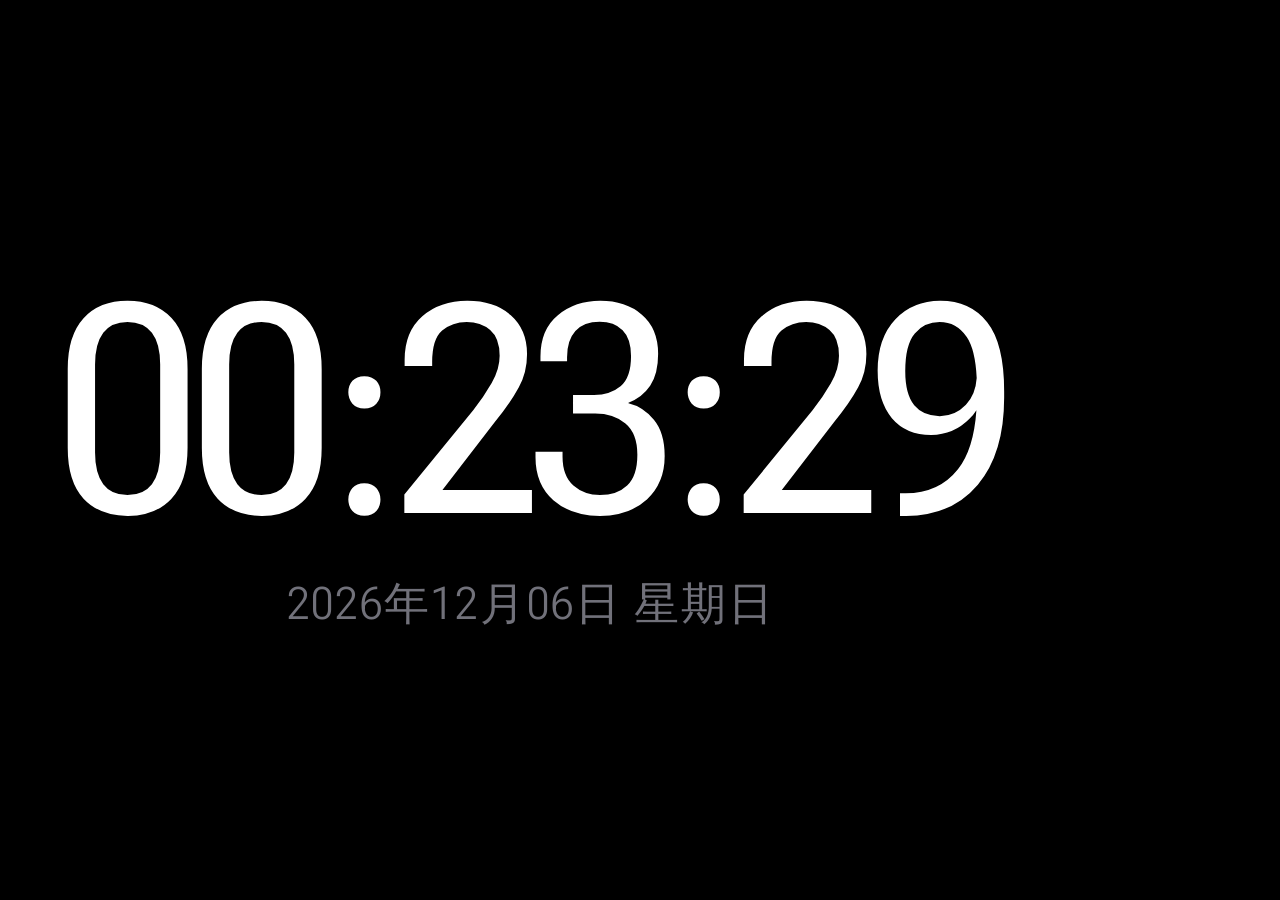
==== display.html @ ad178c29 "feat: initial commit for stage timer studio" ====
<!DOCTYPE html>
<html lang="zh-Hant">
<head>
  <meta charset="UTF-8">
  <meta name="viewport" content="width=device-width, initial-scale=1.0">
  <title>TMR 舞台展示時鐘</title>
  
  <!-- Roboto Flex (Tabular Monospace Figures) & Material Symbols Rounded -->
  <link rel="preconnect" href="https://fonts.googleapis.com">
  <link rel="preconnect" href="https://fonts.gstatic.com" crossorigin>
  <link href="https://fonts.googleapis.com/css2?family=Roboto+Flex:wght@300;400;500;600;700;800&display=swap" rel="stylesheet">
  <link href="https://fonts.googleapis.com/css2?family=Material+Symbols+Rounded:opsz,wght,FILL,GRAD@20..48,400..500,0,0" rel="stylesheet">
  
  <link rel="stylesheet" href="./css/display.css">
</head>
<body>

  <!-- Floating HUD Toolbar (appears on mouse hover) -->
  <aside id="hud-controls" aria-label="展示視窗工具列">
    <div class="sync-dot" id="sync-indicator" title="與控制台同步連線正常"></div>
    <button class="hud-btn" id="btn-fullscreen" title="切換全螢幕 (F)">
      <span class="material-symbols-rounded">fullscreen</span>
    </button>
  </aside>

  <!-- Main Stage Canvas -->
  <main id="stage-container">
    
    <!-- Layer (a): 目前時間 Current Time -->
    <section id="layer-time" class="layer-wrapper" aria-label="目前時間">
      <div class="clock-content" id="content-time">
        <div class="time-box">
          <div class="clock-digits tabular-nums" id="digits-time">00:00:00</div>
          <div class="clock-subline" id="subline-date"></div>
        </div>
        <div class="icon-slot" id="icon-time">
          <span class="material-symbols-rounded" id="icon-symbol-time">watch</span>
        </div>
      </div>
    </section>

    <!-- Layer (b): 正計時 Count-Up -->
    <section id="layer-countup" class="layer-wrapper" aria-label="正計時">
      <div class="clock-content" id="content-countup">
        <div class="clock-digits tabular-nums" id="digits-countup">00:00</div>
        <div class="icon-slot" id="icon-countup">
          <span class="material-symbols-rounded" id="icon-symbol-countup">timer_arrow_up</span>
        </div>
      </div>
    </section>

    <!-- Layer (c): 倒數計時 Countdown -->
    <section id="layer-countdown" class="layer-wrapper" aria-label="倒數計時">
      <div class="clock-content" id="content-countdown">
        <div class="clock-digits tabular-nums" id="digits-countdown">05:00</div>
        <div class="icon-slot" id="icon-countdown">
          <span class="material-symbols-rounded" id="icon-symbol-countdown">timer_arrow_down</span>
        </div>
      </div>
    </section>

    <!-- Layer (d): 黑畫面 Blackout -->
    <section id="layer-blackout" class="layer-wrapper" aria-label="黑畫面"></section>

  </main>

  <script src="./js/audio.js"></script>
  <script src="./js/state.js"></script>
  <script src="./js/display.js"></script>
</body>
</html>
---- css/display.css ----
/* Google Fonts: Roboto Flex & Material Symbols Rounded */
@import url('https://fonts.googleapis.com/css2?family=Roboto+Flex:wght@300;400;500;600;700;800&display=swap');
@import url('https://fonts.googleapis.com/css2?family=Material+Symbols+Rounded:opsz,wght,FILL,GRAD@20..48,400..500,0,0');

:root {
  --bg-color: #000000;
  --text-normal: #ffffff;
  --text-red: #ef4444;
  --text-dim: #71717a;
  --icon-white: #ffffff;
  --icon-green: #22c55e;
  --icon-orange: #f97316;
  --icon-lightblue: #38bdf8;
  --icon-yellow: #facc15;
  --fade-duration: 400ms;
}

* {
  margin: 0;
  padding: 0;
  box-sizing: border-box;
  user-select: none;
  -webkit-user-select: none;
}

html, body {
  width: 100%;
  height: 100%;
  overflow: hidden;
  background-color: var(--bg-color);
  color: var(--text-normal);
  font-family: 'Roboto Flex', -apple-system, BlinkMacSystemFont, 'Segoe UI', Roboto, sans-serif;
  cursor: default;
}

/* Tabular figures (monospace numbers) for Roboto Flex */
.tabular-nums {
  font-variant-numeric: tabular-nums;
  font-feature-settings: 'tnum' 1;
}

/* Material Symbols Rounded: Not Fill, Weight 400-500 */
.material-symbols-rounded {
  font-family: 'Material Symbols Rounded';
  font-weight: 450;
  font-style: normal;
  display: inline-block;
  line-height: 1;
  text-transform: none;
  letter-spacing: normal;
  word-wrap: normal;
  white-space: nowrap;
  direction: ltr;
  font-variation-settings: 'FILL' 0, 'wght' 450, 'GRAD' 0, 'opsz' 48;
}

/* Main Display Container */
#stage-container {
  position: relative;
  width: 100vw;
  height: 100vh;
  display: flex;
  align-items: center;
  justify-content: center;
  background-color: var(--bg-color);
}

/* Stage Layers Wrapper */
.layer-wrapper {
  position: absolute;
  top: 0;
  left: 0;
  width: 100%;
  height: 100%;
  display: flex;
  align-items: center;
  justify-content: center;
  opacity: 0;
  visibility: hidden;
  pointer-events: none;
  transition: opacity var(--fade-duration) cubic-bezier(0.4, 0, 0.2, 1),
              visibility var(--fade-duration) cubic-bezier(0.4, 0, 0.2, 1);
}

/* Active Layer */
.layer-wrapper.active {
  opacity: 1;
  visibility: visible;
  pointer-events: auto;
}

/* Instant transition if fade animation disabled */
.no-fade .layer-wrapper {
  transition: none !important;
}

/* Blackout layer */
#layer-blackout {
  background-color: #000000;
  z-index: 50;
}

/* Clock Content Box */
.clock-content {
  display: flex;
  align-items: center;
  justify-content: center;
  gap: clamp(1rem, 3vw, 3.5rem);
  text-align: center;
  padding: 1rem;
}

/* Clock layout with icon on left */
.clock-content.icon-left {
  flex-direction: row-reverse;
}

/* Primary Timer Digits */
.clock-digits {
  font-size: min(23vw, 36vh);
  font-weight: 500;
  line-height: 1;
  letter-spacing: -0.02em;
  color: var(--text-normal);
  text-shadow: 0 4px 30px rgba(0, 0, 0, 0.8);
  font-variant-numeric: tabular-nums;
  font-feature-settings: 'tnum' 1;
  transition: color 250ms ease, text-shadow 250ms ease;
}

/* Overtime styling in countdown */
.clock-digits.overtime {
  color: var(--text-red) !important;
  text-shadow: 0 0 35px rgba(239, 68, 68, 0.6), 0 0 70px rgba(239, 68, 68, 0.25) !important;
  animation: overtimePulse 2s ease-in-out infinite;
}

@keyframes overtimePulse {
  0%, 100% {
    opacity: 1;
  }
  50% {
    opacity: 0.88;
  }
}

/* Date/Seconds subline for current time */
.clock-subline {
  font-size: min(4vw, 5vh);
  font-weight: 400;
  color: var(--text-dim);
  margin-top: clamp(0.5rem, 1.5vh, 1.5rem);
  letter-spacing: 0.05em;
}

.time-box {
  display: flex;
  flex-direction: column;
  align-items: center;
  justify-content: center;
}

/* Icon Slot Beside Clock */
.icon-slot {
  display: flex;
  align-items: center;
  justify-content: center;
  width: min(14vw, 22vh);
  height: min(14vw, 22vh);
  opacity: 0;
  transform: scale(0.75);
  transition: opacity 300ms cubic-bezier(0.16, 1, 0.3, 1),
              transform 300ms cubic-bezier(0.16, 1, 0.3, 1);
  pointer-events: none;
}

.icon-slot.visible {
  opacity: 1;
  transform: scale(1);
}

/* Material symbol in slot */
.icon-slot .material-symbols-rounded {
  font-size: min(13vw, 20vh);
  font-variation-settings: 'FILL' 0, 'wght' 450, 'GRAD' 0, 'opsz' 48;
}

/* Icon Colors */
.icon-slot.color-white {
  color: var(--icon-white);
  filter: drop-shadow(0 0 16px rgba(255, 255, 255, 0.5));
}

.icon-slot.color-green {
  color: var(--icon-green);
  filter: drop-shadow(0 0 20px rgba(34, 197, 94, 0.6));
}

.icon-slot.color-orange {
  color: var(--icon-orange);
  filter: drop-shadow(0 0 20px rgba(249, 115, 22, 0.6));
}

.icon-slot.color-lightblue {
  color: var(--icon-lightblue);
  filter: drop-shadow(0 0 20px rgba(56, 189, 248, 0.6));
}

.icon-slot.color-yellow {
  color: var(--icon-yellow);
  filter: drop-shadow(0 0 24px rgba(250, 204, 21, 0.7));
  animation: bellRingAnim 0.8s ease-in-out infinite alternate;
}

/* Subtle bell ringing animation */
@keyframes bellRingAnim {
  0% {
    transform: rotate(-14deg) scale(1);
  }
  100% {
    transform: rotate(14deg) scale(1.08);
  }
}

/* Overlay Quick HUD Controls (Hidden by default, shown on mouse move) */
#hud-controls {
  position: fixed;
  top: 1rem;
  right: 1rem;
  display: flex;
  align-items: center;
  gap: 0.75rem;
  padding: 0.5rem 0.75rem;
  background: rgba(24, 24, 27, 0.75);
  backdrop-filter: blur(12px);
  -webkit-backdrop-filter: blur(12px);
  border: 1px solid rgba(255, 255, 255, 0.12);
  border-radius: 9999px;
  z-index: 100;
  opacity: 0;
  transition: opacity 300ms ease;
}

#hud-controls.show {
  opacity: 1;
}

.hud-btn {
  background: transparent;
  border: none;
  color: #a1a1aa;
  cursor: pointer;
  padding: 0.35rem;
  display: flex;
  align-items: center;
  justify-content: center;
  border-radius: 50%;
  transition: all 150ms ease;
}

.hud-btn:hover {
  color: #ffffff;
  background: rgba(255, 255, 255, 0.15);
}

.hud-btn .material-symbols-rounded {
  font-size: 1.35rem;
}

.sync-dot {
  width: 8px;
  height: 8px;
  border-radius: 50%;
  background-color: #22c55e;
  box-shadow: 0 0 8px #22c55e;
  margin-right: 0.25rem;
}
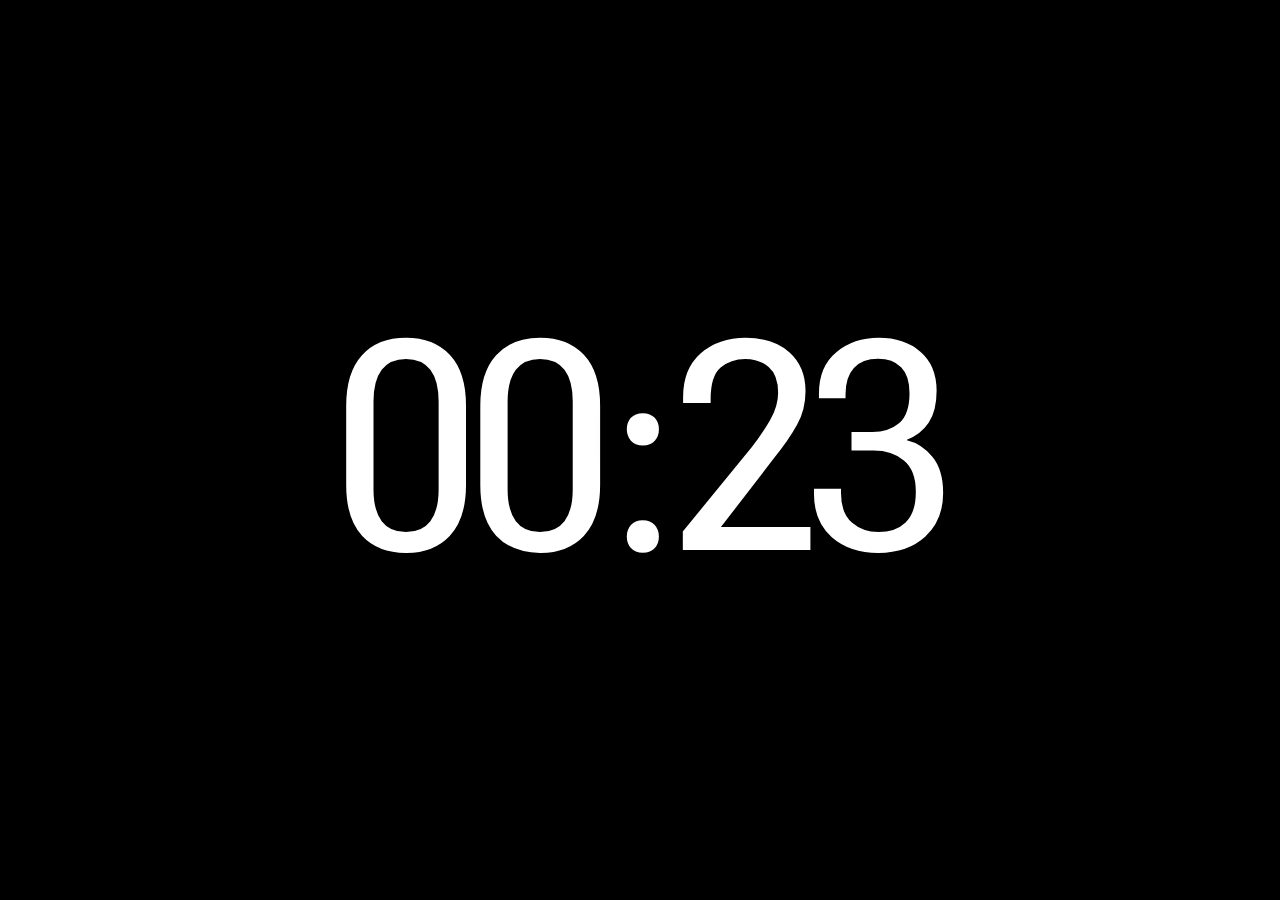
==== commit e377637b: "feat: upgrade UI to daisyui, roboto flex xtra 468, colon blink, start/pause toggle, and icon modes" ====
--- a/display.html
+++ b/display.html
@@ -5,17 +5,17 @@
   <meta name="viewport" content="width=device-width, initial-scale=1.0">
   <title>TMR 舞台展示時鐘</title>
   
-  <!-- Roboto Flex (Tabular Monospace Figures) & Material Symbols Rounded -->
+  <!-- Roboto Flex (XTRA 468, wght 500) & Material Symbols Rounded -->
   <link rel="preconnect" href="https://fonts.googleapis.com">
   <link rel="preconnect" href="https://fonts.gstatic.com" crossorigin>
-  <link href="https://fonts.googleapis.com/css2?family=Roboto+Flex:wght@300;400;500;600;700;800&display=swap" rel="stylesheet">
+  <link href="https://fonts.googleapis.com/css2?family=Roboto+Flex:XTRA,wght@323..603,100..1000&display=swap" rel="stylesheet">
   <link href="https://fonts.googleapis.com/css2?family=Material+Symbols+Rounded:opsz,wght,FILL,GRAD@20..48,400..500,0,0" rel="stylesheet">
   
   <link rel="stylesheet" href="./css/display.css">
 </head>
 <body>
 
-  <!-- Floating HUD Toolbar (appears on mouse hover) -->
+  <!-- Floating HUD Toolbar -->
   <aside id="hud-controls" aria-label="展示視窗工具列">
     <div class="sync-dot" id="sync-indicator" title="與控制台同步連線正常"></div>
     <button class="hud-btn" id="btn-fullscreen" title="切換全螢幕 (F)">
@@ -26,11 +26,12 @@
   <!-- Main Stage Canvas -->
   <main id="stage-container">
     
-    <!-- Layer (a): 目前時間 Current Time -->
+    <!-- Layer: 目前時間 Current Time -->
     <section id="layer-time" class="layer-wrapper" aria-label="目前時間">
-      <div class="clock-content" id="content-time">
+      <div class="clock-content mode-side" id="content-time">
+        <div class="side-spacer" aria-hidden="true"></div>
         <div class="time-box">
-          <div class="clock-digits tabular-nums" id="digits-time">00:00:00</div>
+          <div class="clock-digits tabular-nums" id="digits-time"></div>
           <div class="clock-subline" id="subline-date"></div>
         </div>
         <div class="icon-slot" id="icon-time">
@@ -39,27 +40,33 @@
       </div>
     </section>
 
-    <!-- Layer (b): 正計時 Count-Up -->
+    <!-- Layer: 正計時 Count-Up -->
     <section id="layer-countup" class="layer-wrapper" aria-label="正計時">
-      <div class="clock-content" id="content-countup">
-        <div class="clock-digits tabular-nums" id="digits-countup">00:00</div>
+      <div class="clock-content mode-side" id="content-countup">
+        <div class="side-spacer" aria-hidden="true"></div>
+        <div class="time-box">
+          <div class="clock-digits tabular-nums" id="digits-countup"></div>
+        </div>
         <div class="icon-slot" id="icon-countup">
           <span class="material-symbols-rounded" id="icon-symbol-countup">timer_arrow_up</span>
         </div>
       </div>
     </section>
 
-    <!-- Layer (c): 倒數計時 Countdown -->
+    <!-- Layer: 倒數計時 Countdown -->
     <section id="layer-countdown" class="layer-wrapper" aria-label="倒數計時">
-      <div class="clock-content" id="content-countdown">
-        <div class="clock-digits tabular-nums" id="digits-countdown">05:00</div>
+      <div class="clock-content mode-side" id="content-countdown">
+        <div class="side-spacer" aria-hidden="true"></div>
+        <div class="time-box">
+          <div class="clock-digits tabular-nums" id="digits-countdown"></div>
+        </div>
         <div class="icon-slot" id="icon-countdown">
           <span class="material-symbols-rounded" id="icon-symbol-countdown">timer_arrow_down</span>
         </div>
       </div>
     </section>
 
-    <!-- Layer (d): 黑畫面 Blackout -->
+    <!-- Layer: 黑畫面 Blackout -->
     <section id="layer-blackout" class="layer-wrapper" aria-label="黑畫面"></section>
 
   </main>
--- a/css/display.css
+++ b/css/display.css
@@ -1,5 +1,5 @@
-/* Google Fonts: Roboto Flex & Material Symbols Rounded */
-@import url('https://fonts.googleapis.com/css2?family=Roboto+Flex:wght@300;400;500;600;700;800&display=swap');
+/* Google Fonts: Roboto Flex (with XTRA & wght) and Material Symbols Rounded */
+@import url('https://fonts.googleapis.com/css2?family=Roboto+Flex:XTRA,wght@323..603,100..1000&display=swap');
 @import url('https://fonts.googleapis.com/css2?family=Material+Symbols+Rounded:opsz,wght,FILL,GRAD@20..48,400..500,0,0');
 
 :root {
@@ -7,7 +7,7 @@
   --text-normal: #ffffff;
   --text-red: #ef4444;
   --text-dim: #71717a;
-  --icon-white: #ffffff;
+  --icon-gray: #9ca3af;
   --icon-green: #22c55e;
   --icon-orange: #f97316;
   --icon-lightblue: #38bdf8;
@@ -29,17 +29,20 @@
   overflow: hidden;
   background-color: var(--bg-color);
   color: var(--text-normal);
-  font-family: 'Roboto Flex', -apple-system, BlinkMacSystemFont, 'Segoe UI', Roboto, sans-serif;
+  font-family: 'Roboto Flex', -apple-system, BlinkMacSystemFont, sans-serif;
   cursor: default;
 }
 
-/* Tabular figures (monospace numbers) for Roboto Flex */
-.tabular-nums {
+/* Tabular figures & Roboto Flex: Weight 500, Counter Width (XTRA) 468 */
+.clock-digits, .tabular-nums {
+  font-family: 'Roboto Flex', sans-serif;
+  font-weight: 500;
+  font-variation-settings: 'wght' 500, 'XTRA' 468;
   font-variant-numeric: tabular-nums;
   font-feature-settings: 'tnum' 1;
 }
 
-/* Material Symbols Rounded: Not Fill, Weight 400-500 */
+/* Material Symbols Rounded: Not Fill, Weight 450 */
 .material-symbols-rounded {
   font-family: 'Material Symbols Rounded';
   font-weight: 450;
@@ -54,7 +57,7 @@
   font-variation-settings: 'FILL' 0, 'wght' 450, 'GRAD' 0, 'opsz' 48;
 }
 
-/* Main Display Container */
+/* Stage container */
 #stage-container {
   position: relative;
   width: 100vw;
@@ -65,31 +68,27 @@
   background-color: var(--bg-color);
 }
 
-/* Stage Layers Wrapper */
+/* Layers: Crossfade animation using opacity only (avoids visibility snap bugs) */
 .layer-wrapper {
   position: absolute;
-  top: 0;
-  left: 0;
+  inset: 0;
   width: 100%;
   height: 100%;
   display: flex;
   align-items: center;
   justify-content: center;
   opacity: 0;
-  visibility: hidden;
   pointer-events: none;
-  transition: opacity var(--fade-duration) cubic-bezier(0.4, 0, 0.2, 1),
-              visibility var(--fade-duration) cubic-bezier(0.4, 0, 0.2, 1);
-}
-
-/* Active Layer */
+  transition: opacity var(--fade-duration) cubic-bezier(0.4, 0, 0.2, 1);
+  will-change: opacity;
+}
+
 .layer-wrapper.active {
   opacity: 1;
-  visibility: visible;
   pointer-events: auto;
 }
 
-/* Instant transition if fade animation disabled */
+/* Instant transition if fade disabled */
 .no-fade .layer-wrapper {
   transition: none !important;
 }
@@ -103,32 +102,91 @@
 /* Clock Content Box */
 .clock-content {
   display: flex;
-  align-items: center;
-  justify-content: center;
-  gap: clamp(1rem, 3vw, 3.5rem);
+  align-items: flex-start;
+  justify-content: center;
   text-align: center;
   padding: 1rem;
 }
 
-/* Clock layout with icon on left */
-.clock-content.icon-left {
-  flex-direction: row-reverse;
+/* --- Layout Mode 1: Side Icon (Symmetrical margins with identical left spacer) --- */
+.clock-content.mode-side {
+  flex-direction: row;
+  align-items: flex-start;
+  justify-content: center;
+  gap: clamp(1rem, 2.5vw, 3rem);
+}
+
+.clock-content.mode-side .side-spacer {
+  display: flex;
+  width: min(11.5vw, 18vh); /* Exactly identical to icon-slot width */
+  height: min(11.5vw, 18vh);
+  pointer-events: none;
+  visibility: hidden;
+  flex-shrink: 0;
+}
+
+.clock-content.mode-side .icon-slot {
+  display: flex;
+  align-items: flex-start;
+  justify-content: center;
+  width: min(11.5vw, 18vh);
+  height: min(11.5vw, 18vh);
+  font-size: min(11.5vw, 18vh); /* Exactly 1/2 of clock digits size */
+  line-height: 1;
+  opacity: 0;
+  transform: scale(0.85);
+  transition: opacity 180ms cubic-bezier(0.16, 1, 0.3, 1),
+              transform 180ms cubic-bezier(0.16, 1, 0.3, 1);
+  pointer-events: none;
+  flex-shrink: 0;
+  padding-top: 0.06em; /* Fine optical top align */
+}
+
+/* --- Layout Mode 2: Mini Icon Below (Centered, no side spacers needed) --- */
+.clock-content.mode-bottom {
+  flex-direction: column;
+  align-items: center;
+  justify-content: center;
+}
+
+.clock-content.mode-bottom .side-spacer {
+  display: none !important;
+}
+
+.clock-content.mode-bottom .icon-slot {
+  display: flex;
+  align-items: center;
+  justify-content: center;
+  margin-top: clamp(0.75rem, 2vh, 1.75rem);
+  font-size: min(6vw, 9vh); /* Mini version */
+  line-height: 1;
+  width: auto;
+  height: auto;
+  opacity: 0;
+  transform: scale(0.85);
+  transition: opacity 180ms cubic-bezier(0.16, 1, 0.3, 1),
+              transform 180ms cubic-bezier(0.16, 1, 0.3, 1);
+}
+
+/* --- Layout Mode 3: Hide Icon (No icons, no side spacers) --- */
+.clock-content.mode-none .side-spacer,
+.clock-content.mode-none .icon-slot {
+  display: none !important;
 }
 
 /* Primary Timer Digits */
 .clock-digits {
   font-size: min(23vw, 36vh);
-  font-weight: 500;
   line-height: 1;
   letter-spacing: -0.02em;
   color: var(--text-normal);
   text-shadow: 0 4px 30px rgba(0, 0, 0, 0.8);
-  font-variant-numeric: tabular-nums;
-  font-feature-settings: 'tnum' 1;
-  transition: color 250ms ease, text-shadow 250ms ease;
-}
-
-/* Overtime styling in countdown */
+  transition: color 200ms ease, text-shadow 200ms ease;
+  display: inline-flex;
+  align-items: baseline;
+}
+
+/* Overtime styling */
 .clock-digits.overtime {
   color: var(--text-red) !important;
   text-shadow: 0 0 35px rgba(239, 68, 68, 0.6), 0 0 70px rgba(239, 68, 68, 0.25) !important;
@@ -136,21 +194,28 @@
 }
 
 @keyframes overtimePulse {
-  0%, 100% {
-    opacity: 1;
-  }
-  50% {
-    opacity: 0.88;
-  }
-}
-
-/* Date/Seconds subline for current time */
+  0%, 100% { opacity: 1; }
+  50% { opacity: 0.88; }
+}
+
+/* Colons: Instant blinking without fade or transition */
+.digit-colon {
+  display: inline-block;
+  transition: none !important;
+}
+
+.digit-colon.colon-hidden {
+  opacity: 0 !important;
+}
+
+/* Date / seconds subline */
 .clock-subline {
   font-size: min(4vw, 5vh);
   font-weight: 400;
   color: var(--text-dim);
   margin-top: clamp(0.5rem, 1.5vh, 1.5rem);
   letter-spacing: 0.05em;
+  display: none;
 }
 
 .time-box {
@@ -160,35 +225,21 @@
   justify-content: center;
 }
 
-/* Icon Slot Beside Clock */
-.icon-slot {
-  display: flex;
-  align-items: center;
-  justify-content: center;
-  width: min(14vw, 22vh);
-  height: min(14vw, 22vh);
-  opacity: 0;
-  transform: scale(0.75);
-  transition: opacity 300ms cubic-bezier(0.16, 1, 0.3, 1),
-              transform 300ms cubic-bezier(0.16, 1, 0.3, 1);
-  pointer-events: none;
-}
-
+/* Icon slot active states */
 .icon-slot.visible {
-  opacity: 1;
-  transform: scale(1);
-}
-
-/* Material symbol in slot */
+  opacity: 1 !important;
+  transform: scale(1) !important;
+}
+
 .icon-slot .material-symbols-rounded {
-  font-size: min(13vw, 20vh);
-  font-variation-settings: 'FILL' 0, 'wght' 450, 'GRAD' 0, 'opsz' 48;
+  font-size: inherit;
+  line-height: 1;
 }
 
 /* Icon Colors */
-.icon-slot.color-white {
-  color: var(--icon-white);
-  filter: drop-shadow(0 0 16px rgba(255, 255, 255, 0.5));
+.icon-slot.color-gray {
+  color: var(--icon-gray);
+  filter: drop-shadow(0 0 12px rgba(156, 163, 175, 0.45));
 }
 
 .icon-slot.color-green {
@@ -209,20 +260,15 @@
 .icon-slot.color-yellow {
   color: var(--icon-yellow);
   filter: drop-shadow(0 0 24px rgba(250, 204, 21, 0.7));
-  animation: bellRingAnim 0.8s ease-in-out infinite alternate;
-}
-
-/* Subtle bell ringing animation */
+  animation: bellRingAnim 0.7s ease-in-out infinite alternate;
+}
+
 @keyframes bellRingAnim {
-  0% {
-    transform: rotate(-14deg) scale(1);
-  }
-  100% {
-    transform: rotate(14deg) scale(1.08);
-  }
-}
-
-/* Overlay Quick HUD Controls (Hidden by default, shown on mouse move) */
+  0% { transform: rotate(-12deg) scale(1); }
+  100% { transform: rotate(12deg) scale(1.08); }
+}
+
+/* Floating HUD Controls */
 #hud-controls {
   position: fixed;
   top: 1rem;
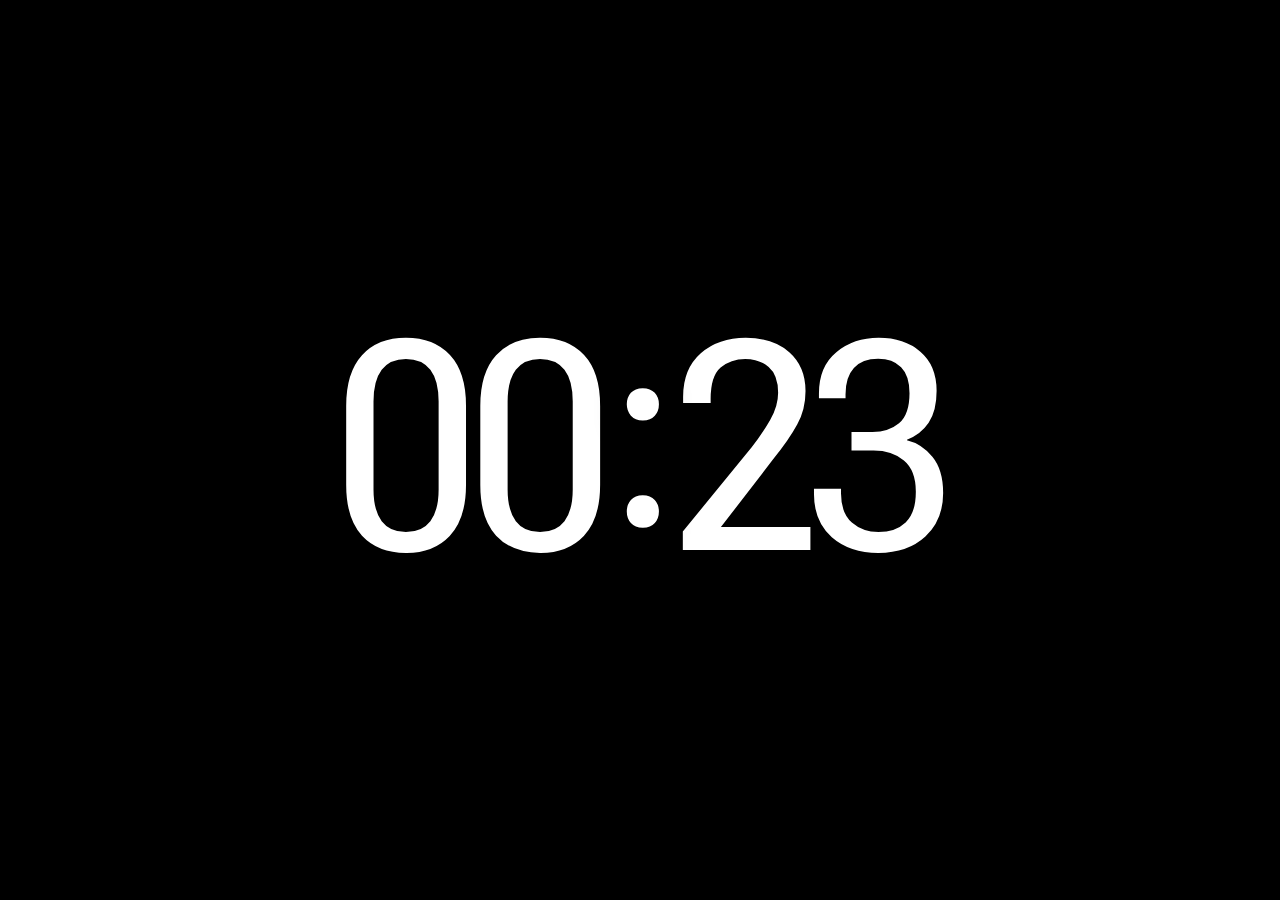
==== commit ad25d540: "feat: complete 14 user requirements including multi-icon queue, new bell presets, timer_pause, and m" ====
--- a/display.html
+++ b/display.html
@@ -4,6 +4,7 @@
   <meta charset="UTF-8">
   <meta name="viewport" content="width=device-width, initial-scale=1.0">
   <title>TMR 舞台展示時鐘</title>
+  <link rel="icon" type="image/svg+xml" href="./favicon.svg">
   
   <!-- Roboto Flex (XTRA 468, wght 500) & Material Symbols Rounded -->
   <link rel="preconnect" href="https://fonts.googleapis.com">
@@ -34,9 +35,7 @@
           <div class="clock-digits tabular-nums" id="digits-time"></div>
           <div class="clock-subline" id="subline-date"></div>
         </div>
-        <div class="icon-slot" id="icon-time">
-          <span class="material-symbols-rounded" id="icon-symbol-time">watch</span>
-        </div>
+        <div class="icon-slot" id="icon-time"></div>
       </div>
     </section>
 
@@ -47,9 +46,7 @@
         <div class="time-box">
           <div class="clock-digits tabular-nums" id="digits-countup"></div>
         </div>
-        <div class="icon-slot" id="icon-countup">
-          <span class="material-symbols-rounded" id="icon-symbol-countup">timer_arrow_up</span>
-        </div>
+        <div class="icon-slot" id="icon-countup"></div>
       </div>
     </section>
 
@@ -60,9 +57,7 @@
         <div class="time-box">
           <div class="clock-digits tabular-nums" id="digits-countdown"></div>
         </div>
-        <div class="icon-slot" id="icon-countdown">
-          <span class="material-symbols-rounded" id="icon-symbol-countdown">timer_arrow_down</span>
-        </div>
+        <div class="icon-slot" id="icon-countdown"></div>
       </div>
     </section>
 
--- a/css/display.css
+++ b/css/display.css
@@ -1,4 +1,4 @@
-/* Google Fonts: Roboto Flex (with XTRA & wght) and Material Symbols Rounded */
+/* Google Fonts: Roboto Flex & Material Symbols Rounded */
 @import url('https://fonts.googleapis.com/css2?family=Roboto+Flex:XTRA,wght@323..603,100..1000&display=swap');
 @import url('https://fonts.googleapis.com/css2?family=Material+Symbols+Rounded:opsz,wght,FILL,GRAD@20..48,400..500,0,0');
 
@@ -54,6 +54,8 @@
   word-wrap: normal;
   white-space: nowrap;
   direction: ltr;
+  user-select: none;
+  -webkit-user-select: none;
   font-variation-settings: 'FILL' 0, 'wght' 450, 'GRAD' 0, 'opsz' 48;
 }
 
@@ -68,7 +70,7 @@
   background-color: var(--bg-color);
 }
 
-/* Layers: Crossfade animation using opacity only (avoids visibility snap bugs) */
+/* Layers: Crossfade animation using opacity */
 .layer-wrapper {
   position: absolute;
   inset: 0;
@@ -88,15 +90,20 @@
   pointer-events: auto;
 }
 
-/* Instant transition if fade disabled */
 .no-fade .layer-wrapper {
   transition: none !important;
 }
 
-/* Blackout layer */
+/* Blackout layer: completely hidden unless active (Requirement 7) */
 #layer-blackout {
   background-color: #000000;
   z-index: 50;
+  display: none !important;
+}
+
+#layer-blackout.active {
+  display: flex !important;
+  opacity: 1 !important;
 }
 
 /* Clock Content Box */
@@ -119,7 +126,7 @@
 .clock-content.mode-side .side-spacer {
   display: flex;
   width: min(11.5vw, 18vh); /* Exactly identical to icon-slot width */
-  height: min(11.5vw, 18vh);
+  min-height: min(11.5vw, 18vh);
   pointer-events: none;
   visibility: hidden;
   flex-shrink: 0;
@@ -127,19 +134,14 @@
 
 .clock-content.mode-side .icon-slot {
   display: flex;
-  align-items: flex-start;
-  justify-content: center;
+  flex-direction: column; /* Requirement 11: Top-to-bottom */
+  align-items: center;
+  justify-content: flex-start;
+  gap: clamp(0.5rem, 1vh, 1.25rem);
   width: min(11.5vw, 18vh);
-  height: min(11.5vw, 18vh);
-  font-size: min(11.5vw, 18vh); /* Exactly 1/2 of clock digits size */
-  line-height: 1;
-  opacity: 0;
-  transform: scale(0.85);
-  transition: opacity 180ms cubic-bezier(0.16, 1, 0.3, 1),
-              transform 180ms cubic-bezier(0.16, 1, 0.3, 1);
-  pointer-events: none;
+  min-height: min(11.5vw, 18vh);
   flex-shrink: 0;
-  padding-top: 0.06em; /* Fine optical top align */
+  padding-top: 0.06em;
 }
 
 /* --- Layout Mode 2: Mini Icon Below (Centered, no side spacers needed) --- */
@@ -155,23 +157,67 @@
 
 .clock-content.mode-bottom .icon-slot {
   display: flex;
-  align-items: center;
-  justify-content: center;
+  flex-direction: row; /* Requirement 11: Left-to-right */
+  align-items: center;
+  justify-content: center;
+  gap: clamp(0.6rem, 1.5vw, 1.5rem);
   margin-top: clamp(0.75rem, 2vh, 1.75rem);
-  font-size: min(6vw, 9vh); /* Mini version */
-  line-height: 1;
   width: auto;
-  height: auto;
-  opacity: 0;
-  transform: scale(0.85);
-  transition: opacity 180ms cubic-bezier(0.16, 1, 0.3, 1),
-              transform 180ms cubic-bezier(0.16, 1, 0.3, 1);
-}
-
-/* --- Layout Mode 3: Hide Icon (No icons, no side spacers) --- */
+  min-height: auto;
+}
+
+/* --- Layout Mode 3: Hide Icon --- */
 .clock-content.mode-none .side-spacer,
 .clock-content.mode-none .icon-slot {
   display: none !important;
+}
+
+/* Dynamic Multi-Icon Items (Requirement 11) */
+.icon-item {
+  display: inline-flex;
+  align-items: center;
+  justify-content: center;
+  line-height: 1;
+  opacity: 1;
+  transform: scale(1);
+  transition: all 250ms cubic-bezier(0.4, 0, 0.2, 1);
+  font-size: min(11.5vw, 18vh); /* 1/2 of clock digits size in side mode */
+}
+
+.clock-content.mode-bottom .icon-item {
+  font-size: min(6vw, 9vh); /* Mini in bottom mode */
+}
+
+/* Icon Colors */
+.icon-item.color-gray {
+  color: var(--icon-gray);
+  filter: drop-shadow(0 0 12px rgba(156, 163, 175, 0.45));
+}
+
+.icon-item.color-green {
+  color: var(--icon-green);
+  filter: drop-shadow(0 0 20px rgba(34, 197, 94, 0.6));
+}
+
+.icon-item.color-orange {
+  color: var(--icon-orange);
+  filter: drop-shadow(0 0 20px rgba(249, 115, 22, 0.6));
+}
+
+.icon-item.color-lightblue {
+  color: var(--icon-lightblue);
+  filter: drop-shadow(0 0 20px rgba(56, 189, 248, 0.6));
+}
+
+.icon-item.color-yellow {
+  color: var(--icon-yellow);
+  filter: drop-shadow(0 0 24px rgba(250, 204, 21, 0.7));
+  animation: bellRingAnim 0.7s ease-in-out infinite alternate;
+}
+
+@keyframes bellRingAnim {
+  0% { transform: rotate(-12deg) scale(1); }
+  100% { transform: rotate(12deg) scale(1.08); }
 }
 
 /* Primary Timer Digits */
@@ -184,9 +230,10 @@
   transition: color 200ms ease, text-shadow 200ms ease;
   display: inline-flex;
   align-items: baseline;
-}
-
-/* Overtime styling */
+  user-select: none;
+  -webkit-user-select: none;
+}
+
 .clock-digits.overtime {
   color: var(--text-red) !important;
   text-shadow: 0 0 35px rgba(239, 68, 68, 0.6), 0 0 70px rgba(239, 68, 68, 0.25) !important;
@@ -198,9 +245,11 @@
   50% { opacity: 0.88; }
 }
 
-/* Colons: Instant blinking without fade or transition */
+/* Colons: optically centered with digits + instant blinking */
 .digit-colon {
   display: inline-block;
+  position: relative;
+  transform: translateY(-0.085em);
   transition: none !important;
 }
 
@@ -223,49 +272,6 @@
   flex-direction: column;
   align-items: center;
   justify-content: center;
-}
-
-/* Icon slot active states */
-.icon-slot.visible {
-  opacity: 1 !important;
-  transform: scale(1) !important;
-}
-
-.icon-slot .material-symbols-rounded {
-  font-size: inherit;
-  line-height: 1;
-}
-
-/* Icon Colors */
-.icon-slot.color-gray {
-  color: var(--icon-gray);
-  filter: drop-shadow(0 0 12px rgba(156, 163, 175, 0.45));
-}
-
-.icon-slot.color-green {
-  color: var(--icon-green);
-  filter: drop-shadow(0 0 20px rgba(34, 197, 94, 0.6));
-}
-
-.icon-slot.color-orange {
-  color: var(--icon-orange);
-  filter: drop-shadow(0 0 20px rgba(249, 115, 22, 0.6));
-}
-
-.icon-slot.color-lightblue {
-  color: var(--icon-lightblue);
-  filter: drop-shadow(0 0 20px rgba(56, 189, 248, 0.6));
-}
-
-.icon-slot.color-yellow {
-  color: var(--icon-yellow);
-  filter: drop-shadow(0 0 24px rgba(250, 204, 21, 0.7));
-  animation: bellRingAnim 0.7s ease-in-out infinite alternate;
-}
-
-@keyframes bellRingAnim {
-  0% { transform: rotate(-12deg) scale(1); }
-  100% { transform: rotate(12deg) scale(1.08); }
 }
 
 /* Floating HUD Controls */
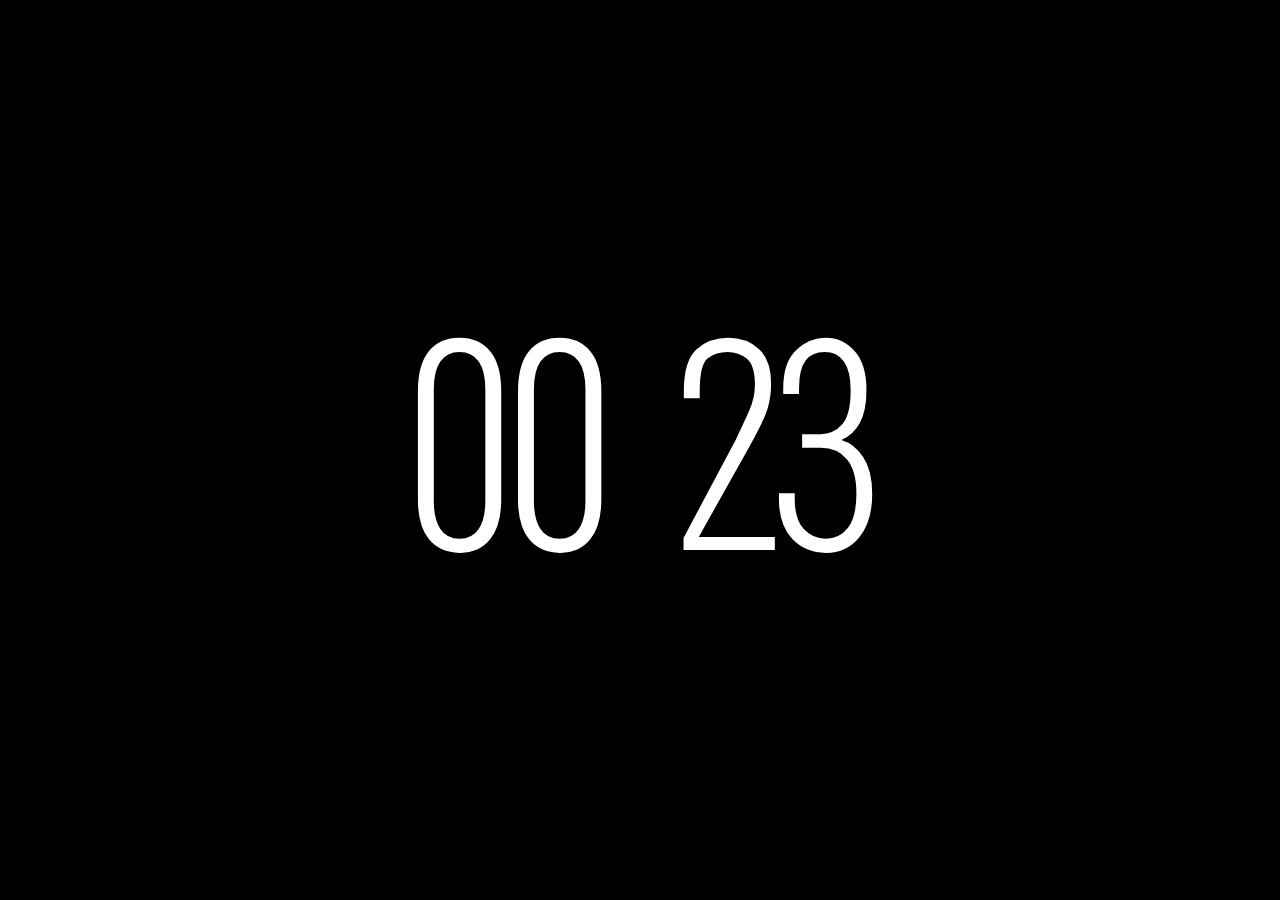
==== commit 8988e886: "feat: custom Roboto Flex variable tuning, right-aligned switch buttons, and M3E icon animations" ====
--- a/display.html
+++ b/display.html
@@ -6,10 +6,10 @@
   <title>TMR 舞台展示時鐘</title>
   <link rel="icon" type="image/svg+xml" href="./favicon.svg">
   
-  <!-- Roboto Flex (XTRA 468, wght 500) & Material Symbols Rounded -->
+  <!-- Roboto Flex Custom Tuning & Material Symbols Rounded -->
   <link rel="preconnect" href="https://fonts.googleapis.com">
   <link rel="preconnect" href="https://fonts.gstatic.com" crossorigin>
-  <link href="https://fonts.googleapis.com/css2?family=Roboto+Flex:XTRA,wght@323..603,100..1000&display=swap" rel="stylesheet">
+  <link href="https://fonts.googleapis.com/css2?family=Roboto+Flex:opsz,wght,XOPQ,XTRA,YOPQ,YTDE,YTFI,YTLC,YTUC@8..144,100..1000,27..175,468,79,-203,738,514,712&display=swap" rel="stylesheet">
   <link href="https://fonts.googleapis.com/css2?family=Material+Symbols+Rounded:opsz,wght,FILL,GRAD@20..48,400..500,0,0" rel="stylesheet">
   
   <link rel="stylesheet" href="./css/display.css">
--- a/css/display.css
+++ b/css/display.css
@@ -1,5 +1,5 @@
 /* Google Fonts: Roboto Flex & Material Symbols Rounded */
-@import url('https://fonts.googleapis.com/css2?family=Roboto+Flex:XTRA,wght@323..603,100..1000&display=swap');
+@import url('https://fonts.googleapis.com/css2?family=Roboto+Flex:opsz,wght,XOPQ,XTRA,YOPQ,YTDE,YTFI,YTLC,YTUC@8..144,100..1000,27..175,468,79,-203,738,514,712&display=swap');
 @import url('https://fonts.googleapis.com/css2?family=Material+Symbols+Rounded:opsz,wght,FILL,GRAD@20..48,400..500,0,0');
 
 :root {
@@ -33,11 +33,15 @@
   cursor: default;
 }
 
-/* Tabular figures & Roboto Flex: Weight 500, Counter Width (XTRA) 468 */
+/* Tabular figures & Roboto Flex Custom Tuning:
+   Optical Size: Auto, Slant: 0, Width: 100, Weight: 400,
+   Thick Stroke (XOPQ): 96, Counter Width (XTRA): 367, Thin Stroke (YOPQ): 79,
+   Descender Depth (YTDE): -203, Figure Height (YTFI): 738, Lowercase Height (YTLC): 514, Uppercase Height (YTUC): 712 */
 .clock-digits, .tabular-nums {
   font-family: 'Roboto Flex', sans-serif;
-  font-weight: 500;
-  font-variation-settings: 'wght' 500, 'XTRA' 468;
+  font-optical-sizing: auto;
+  font-weight: 400;
+  font-variation-settings: 'slnt' 0, 'wdth' 100, 'wght' 400, 'XOPQ' 96, 'XTRA' 367, 'YOPQ' 79, 'YTDE' -203, 'YTFI' 738, 'YTLC' 514, 'YTUC' 712;
   font-variant-numeric: tabular-nums;
   font-feature-settings: 'tnum' 1;
 }
@@ -94,7 +98,7 @@
   transition: none !important;
 }
 
-/* Blackout layer: completely hidden unless active (Requirement 7) */
+/* Blackout layer */
 #layer-blackout {
   background-color: #000000;
   z-index: 50;
@@ -134,7 +138,7 @@
 
 .clock-content.mode-side .icon-slot {
   display: flex;
-  flex-direction: column; /* Requirement 11: Top-to-bottom */
+  flex-direction: column; /* Multi-icons stack top-to-bottom */
   align-items: center;
   justify-content: flex-start;
   gap: clamp(0.5rem, 1vh, 1.25rem);
@@ -157,7 +161,7 @@
 
 .clock-content.mode-bottom .icon-slot {
   display: flex;
-  flex-direction: row; /* Requirement 11: Left-to-right */
+  flex-direction: row; /* Multi-icons stack left-to-right */
   align-items: center;
   justify-content: center;
   gap: clamp(0.6rem, 1.5vw, 1.5rem);
@@ -172,20 +176,123 @@
   display: none !important;
 }
 
-/* Dynamic Multi-Icon Items (Requirement 11) */
+/* ------------------------------------------------------------- */
+/* M3 Expressive Motion (M3E) Animations for Icons (Requirement 1) */
+/* ------------------------------------------------------------- */
+@keyframes m3eEnterVertical {
+  0% {
+    opacity: 0;
+    transform: scale(0.65) translateY(-8px);
+  }
+  65% {
+    opacity: 1;
+    transform: scale(1.06) translateY(0);
+  }
+  100% {
+    opacity: 1;
+    transform: scale(1) translateY(0);
+  }
+}
+
+@keyframes m3eExitVertical {
+  0% {
+    opacity: 1;
+    transform: scale(1) translateY(0);
+    max-height: min(11.5vw, 18vh);
+    margin-bottom: 0;
+  }
+  100% {
+    opacity: 0;
+    transform: scale(0.65) translateY(-8px);
+    max-height: 0;
+    margin-bottom: -1rem;
+    padding-top: 0;
+    padding-bottom: 0;
+  }
+}
+
+@keyframes m3eEnterHorizontal {
+  0% {
+    opacity: 0;
+    transform: scale(0.65) translateX(-8px);
+  }
+  65% {
+    opacity: 1;
+    transform: scale(1.06) translateX(0);
+  }
+  100% {
+    opacity: 1;
+    transform: scale(1) translateX(0);
+  }
+}
+
+@keyframes m3eExitHorizontal {
+  0% {
+    opacity: 1;
+    transform: scale(1) translateX(0);
+    max-width: min(6vw, 9vh);
+    margin-right: 0;
+  }
+  100% {
+    opacity: 0;
+    transform: scale(0.65) translateX(-8px);
+    max-width: 0;
+    margin-right: -0.6rem;
+    padding-left: 0;
+    padding-right: 0;
+  }
+}
+
+/* Dynamic Multi-Icon Items: Explicit dimensions & inherit font size (Requirement 2) */
 .icon-item {
   display: inline-flex;
   align-items: center;
   justify-content: center;
   line-height: 1;
-  opacity: 1;
-  transform: scale(1);
-  transition: all 250ms cubic-bezier(0.4, 0, 0.2, 1);
-  font-size: min(11.5vw, 18vh); /* 1/2 of clock digits size in side mode */
+  font-size: min(11.5vw, 18vh) !important; /* Exactly 1/2 of clock digits size */
+  width: min(11.5vw, 18vh);
+  height: min(11.5vw, 18vh);
+  max-height: min(11.5vw, 18vh);
+  animation: m3eEnterVertical 280ms cubic-bezier(0.05, 0.7, 0.1, 1.0) both;
+  will-change: transform, opacity, max-height;
+  transition: transform 250ms cubic-bezier(0.2, 0, 0, 1),
+              opacity 200ms cubic-bezier(0.2, 0, 0, 1),
+              max-height 250ms cubic-bezier(0.2, 0, 0, 1),
+              margin 250ms cubic-bezier(0.2, 0, 0, 1);
+  box-sizing: border-box;
+}
+
+.icon-item.leaving {
+  animation: m3eExitVertical 200ms cubic-bezier(0.3, 0, 0.8, 0.15) forwards !important;
+  pointer-events: none;
+  overflow: hidden;
 }
 
 .clock-content.mode-bottom .icon-item {
-  font-size: min(6vw, 9vh); /* Mini in bottom mode */
+  font-size: min(6vw, 9vh) !important;
+  width: min(6vw, 9vh);
+  height: min(6vw, 9vh);
+  max-width: min(6vw, 9vh);
+  max-height: min(6vw, 9vh);
+  animation: m3eEnterHorizontal 280ms cubic-bezier(0.05, 0.7, 0.1, 1.0) both;
+}
+
+.clock-content.mode-bottom .icon-item.leaving {
+  animation: m3eExitHorizontal 200ms cubic-bezier(0.3, 0, 0.8, 0.15) forwards !important;
+  pointer-events: none;
+  overflow: hidden;
+}
+
+/* Force Material Symbol glyph to match parent size, overriding Google Fonts 24px default! */
+.icon-item .material-symbols-rounded,
+.icon-slot .material-symbols-rounded {
+  font-size: inherit !important;
+  width: 1em !important;
+  height: 1em !important;
+  line-height: 1 !important;
+  display: inline-flex !important;
+  align-items: center !important;
+  justify-content: center !important;
 }
 
 /* Icon Colors */
@@ -212,6 +319,9 @@
 .icon-item.color-yellow {
   color: var(--icon-yellow);
   filter: drop-shadow(0 0 24px rgba(250, 204, 21, 0.7));
+}
+
+.icon-item.color-yellow .material-symbols-rounded {
   animation: bellRingAnim 0.7s ease-in-out infinite alternate;
 }
 
